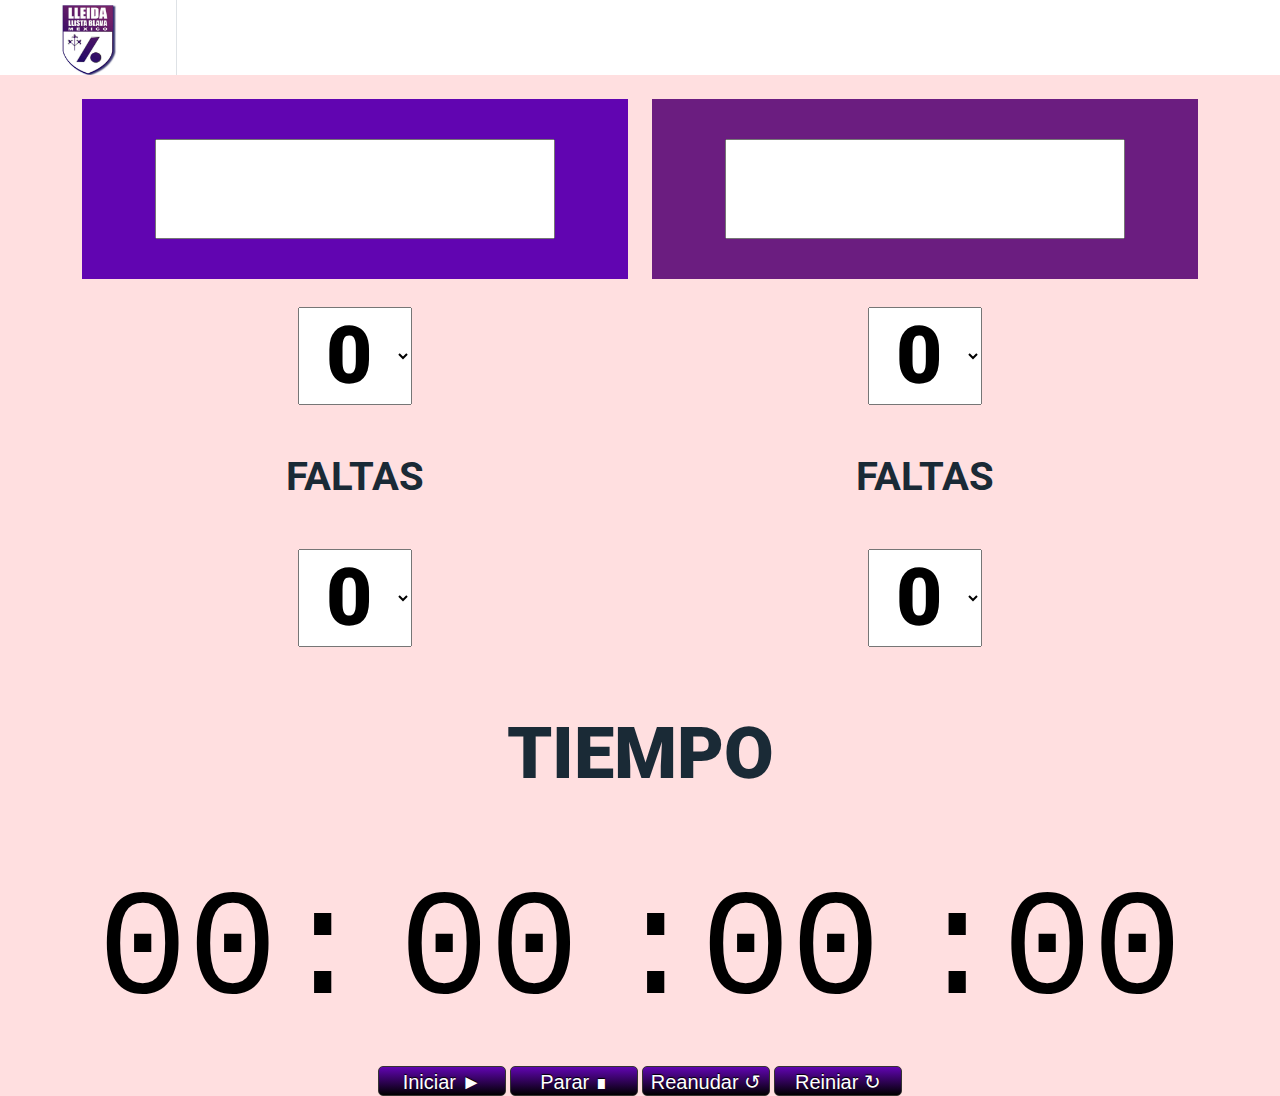
==== marcador.html @ c2a43533 "Add files via upload" ====
<!DOCTYPE html>
<head>
	<meta charset="utf-8">
	<title>Marcador</title>
	<meta content="width=device-width, initial-scale=1.0" name="viewport">
	<meta content="" name="keywords">
	<meta content="" name="description">

	<!-- Favicon -->
	<link href="img/favicon.ico" rel="icon">

	<!-- Google Web Fonts -->
	<link rel="preconnect" href="https://fonts.googleapis.com">
	<link rel="preconnect" href="https://fonts.gstatic.com" crossorigin>
	<link
		href="https://fonts.googleapis.com/css2?family=Open+Sans:wght@400;500&family=Roboto:wght@500;700;900&display=swap"
		rel="stylesheet">

	<!-- Icon Font Stylesheet -->
	<link href="https://cdnjs.cloudflare.com/ajax/libs/font-awesome/5.10.0/css/all.min.css" rel="stylesheet">
	<link href="https://cdn.jsdelivr.net/npm/bootstrap-icons@1.4.1/font/bootstrap-icons.css" rel="stylesheet">

	<!-- Libraries Stylesheet -->
	<link href="lib/animate/animate.min.css" rel="stylesheet">
	<link href="lib/owlcarousel/assets/owl.carousel.min.css" rel="stylesheet">
	<link href="lib/lightbox/css/lightbox.min.css" rel="stylesheet">

	<!-- Customized Bootstrap Stylesheet -->
	<link href="css/bootstrap.min.css" rel="stylesheet">

	<!-- Template Stylesheet -->
	<link href="css/style.css" rel="stylesheet">
	<script src="js/main.js"></script>



	<style type="text/css">
		* {
			margin: auto;
			padding: 0;
		}

        <!--
.inputcentrado {
   text-align: center
   }
-->

		h1 {
			padding: 0.5em;
			text-align: center;
		}

		#cronometro {
			padding: 10px;
			border: 3px blue double;
			width: 200px;
			text-align: center
		}

		#reloj {
			padding: 5px 10px;
			width: 170px;
			border: 1px solid black;
			font: bold 1.5em digital, europa, arial;
			text-align: center;
			margin: 4px
		}

		#cronometro [type=button] {
			margin: 4px;
			font: normal 9pt arial
		}
	</style>
	<script type="text/javascript">
		window.onload = function () {
			var centesimas = 0;
var segundos = 0;
var minutos = 0;
var horas = 0;
function inicio () {
	control = setInterval(cronometro,10);
	document.getElementById("inicio").disabled = true;
	document.getElementById("parar").disabled = false;
	document.getElementById("continuar").disabled = true;
	document.getElementById("reinicio").disabled = false;
}
function parar () {
	clearInterval(control);
	document.getElementById("parar").disabled = true;
	document.getElementById("continuar").disabled = false;
}
function reinicio () {
	clearInterval(control);
	centesimas = 0;
	segundos = 0;
	minutos = 0;
	horas = 0;
	Centesimas.innerHTML = ":00";
	Segundos.innerHTML = ":00";
	Minutos.innerHTML = ":00";
	Horas.innerHTML = "00";
	document.getElementById("inicio").disabled = false;
	document.getElementById("parar").disabled = true;
	document.getElementById("continuar").disabled = true;
	document.getElementById("reinicio").disabled = true;
}
function cronometro () {
	if (centesimas < 99) {
		centesimas++;
		if (centesimas < 10) { centesimas = "0"+centesimas }
		Centesimas.innerHTML = ":"+centesimas;
	}
	if (centesimas == 99) {
		centesimas = -1;
	}
	if (centesimas == 0) {
		segundos ++;
		if (segundos < 10) { segundos = "0"+segundos }
		Segundos.innerHTML = ":"+segundos;
	}
	if (segundos == 59) {
		segundos = -1;
	}
	if ( (centesimas == 0)&&(segundos == 0) ) {
		minutos++;
		if (minutos < 10) { minutos = "0"+minutos }
		Minutos.innerHTML = ":"+minutos;
	}
	if (minutos == 59) {
		minutos = -1;
	}
	if ( (centesimas == 0)&&(segundos == 0)&&(minutos == 0) ) {
		horas ++;
		if (horas < 10) { horas = "0"+horas }
		Horas.innerHTML = horas;
	}
}
        }
	</script>

</head>

<!-- Page Header Start -->

<!-- Navbar Start -->
<nav class="navbar navbar-expand-lg bg-white navbar-light sticky-top p-0">
	<a href="index.html" class="navbar-brand d-flex align-items-center border-end px-4 px-lg-5">
		<div class="hero-logo">
            <img src="img/logo.png" alt="Logo Lleida" width="80" height="70">
        </div>
	</a>
	<button type="button" class="navbar-toggler me-4" data-bs-toggle="collapse" data-bs-target="#navbarCollapse">
		<span class="navbar-toggler-icon"></span>
	</button>
	<div class="collapse navbar-collapse" id="navbarCollapse">
		<div class="navbar-nav ms-auto p-4 p-lg-0">
			
			
			
			
		</div>
		
	</div>
</nav>
<!-- Page Header End -->

<body>
<br>
	<div class="container">
			<div class="row">
				<div class="col">
					<div class="">
						<div>
						<a >
							<h1 class="display-1 text-center  text-white" style="background-color: rgb(97, 5, 177)">
                                <input type="text" id="fname" name="fname size=40" class="inputcentrado" style="width:400px">
                            </h1></imp></a>
							<h1><select class="text-center display-1" id="exampleFormControlSelect1">
									<option>0</option>
									<option>1</option>
									<option>2</option>
									<option>3</option>
									<option>4</option>
									<option>5</option>
									<option>6</option>
									<option>7</option>
									<option>8</option>
									<option>9</option>
									<option>10</option>
									<option>11</option>
									<option>12</option>
									<option>13</option>
									<option>14</option>
									<option>15</option>
									<option>16</option>
									<option>17</option>
									<option>18</option>
									<option>19</option>
									<option>20</option>
									<option>21</option>
									<option>22</option>
									<option>23</option>
									<option>24</option>
									<option>25</option>
									<option>26</option>
									<option>27</option>
									<option>28</option>
									<option>29</option>
									<option>30</option>
								</select></h1>
							<h1>
								<p class="card-text text-center">FALTAS</p>
							</h1>
							<h1><select class="text-center display-1" id="exampleFormControlSelect1">
									<option>0</option>
									<option>1</option>
									<option>2</option>
									<option>3</option>
									<option>4</option>
									<option>5</option>
									<option>6</option>
									<option>7</option>
									<option>8</option>
									<option>9</option>
									<option>10</option>
									<option>11</option>
									<option>12</option>
									<option>13</option>
									<option>14</option>
									<option>15</option>
									<option>16</option>
									<option>17</option>
									<option>18</option>
									<option>19</option>
									<option>20</option>
									<option>21</option>
									<option>22</option>
									<option>23</option>
									<option>24</option>
									<option>25</option>
									<option>26</option>
									<option>27</option>
									<option>28</option>
									<option>29</option>
									<option>30</option>
								</select></h1>
						</div>
					</div>
				</div>
		
		
		<div class="col order-12">
					<div class="">
						
						
						
						<div>
							<a >
                                <h1 class="display-1 text-center text-white" style="background-color: #6b1d80">
                                    <input type="text color" id="fname" name="fname size=40" class="inputcentrado" style="width:400px">
                                </h1></imp></a>
							<h1><select class="text-center display-1" id="exampleFormControlSelect1">
									<option>0</option>
									<option>1</option>
									<option>2</option>
									<option>3</option>
									<option>4</option>
									<option>5</option>
									<option>6</option>
									<option>7</option>
									<option>8</option>
									<option>9</option>
									<option>10</option>
									<option>11</option>
									<option>12</option>
									<option>13</option>
									<option>14</option>
									<option>15</option>
									<option>16</option>
									<option>17</option>
									<option>18</option>
									<option>19</option>
									<option>20</option>
									<option>21</option>
									<option>22</option>
									<option>23</option>
									<option>24</option>
									<option>25</option>
									<option>26</option>
									<option>27</option>
									<option>28</option>
									<option>29</option>
									<option>30</option>
								</select></h1>
							<h1>
								<p class="card-text text-center">FALTAS</p>
								</h1>
								<h1><select class="text-center display-1" id="exampleFormControlSelect1">
										<option>0</option>
										<option>1</option>
										<option>2</option>
										<option>3</option>
										<option>4</option>
										<option>5</option>
										<option>6</option>
										<option>7</option>
										<option>8</option>
										<option>9</option>
										<option>10</option>
										<option>11</option>
										<option>12</option>
										<option>13</option>
										<option>14</option>
										<option>15</option>
										<option>16</option>
										<option>17</option>
										<option>18</option>
										<option>19</option>
										<option>20</option>
										<option>21</option>
										<option>22</option>
										<option>23</option>
										<option>24</option>
										<option>25</option>
										<option>26</option>
										<option>27</option>
										<option>28</option>
										<option>29</option>
										<option>30</option>
									</select></h1>
						</div>
					</div>
				</div>

			</div>
		</div>
		

		<div class="container">
			
				<h1 class=" display-2">TIEMPO</h1>
			
			<div class="d-flex align-self-end">
        <div class="reloj" id="Horas">00:</div>
		<div class="reloj" id="Minutos">00</div>
		<div class="reloj" id="Segundos">:00</div>
		<div class="reloj" id="Centesimas">:00</div>
				</div>
        </div>
	<div clas="container">
      
        </h1>
        <div style="text-align: center; ">
            <input type="button" class="boton " id="inicio" value="Iniciar &#9658;" onclick="inicio();">
            <input type="button" class="boton " id="parar" value="Parar &#8718;" onclick="parar();" disabled>
            <input type="button" class="boton " id="continuar" value="Reanudar &#8634;" onclick="inicio();" disabled>
            <input type="button" class="boton " id="reinicio" value="Reiniar &#8635;" onclick="reinicio();" disabled>
        </div>
	</div>
  
	</div>
</section>
		</div>
		</body>
	</html>
---- css/style.css ----
/********** Template CSS **********/



:root {
    --primary: #32C36C;
    --light: #F6F7F8;
    --dark: #1A2A36;
}

.fw-medium {
    font-weight: 500 !important;
}

.fw-bold {
    font-weight: 700 !important;
}

.fw-black {
    font-weight: 900 !important;
}

.back-to-top {
    position: fixed;
    display: none;
    right: 45px;
    bottom: 45px;
    z-index: 99;
}


/*** Spinner ***/
#spinner {
    opacity: 0;
    visibility: hidden;
    transition: opacity .5s ease-out, visibility 0s linear .5s;
    z-index: 99999;
}

#spinner.show {
    transition: opacity .5s ease-out, visibility 0s linear 0s;
    visibility: visible;
    opacity: 1;
}


/*** Button ***/
.btn {
    font-weight: 500;
    transition: .5s;
}

.btn.btn-primary,
.btn.btn-outline-primary:hover {
    color: #FFFFFF;
}

.btn-square {
    width: 38px;
    height: 38px;
}

.btn-sm-square {
    width: 32px;
    height: 32px;
}

.btn-lg-square {
    width: 48px;
    height: 48px;
}

.btn-square,
.btn-sm-square,
.btn-lg-square {
    padding: 0;
    display: flex;
    align-items: center;
    justify-content: center;
    font-weight: normal;
}

/*** Navbar ***/
.navbar.sticky-top {
    top: -100px;
    transition: .5s;
}

.navbar .navbar-brand,
.navbar a.btn {
    height: 75px;
}

.navbar .navbar-nav .nav-link {
    margin-right: 30px;
    padding: 25px 0;
    color: var(--dark);
    font-size: 15px;
    font-weight: 500;
    text-transform: uppercase;
    outline: none;
}

.navbar .navbar-nav .nav-link:hover,
.navbar .navbar-nav .nav-link.active {
    color: var(--primary);
}

.navbar .dropdown-toggle::after {
    border: none;
    content: "\f107";
    font-family: "Font Awesome 5 Free";
    font-weight: 900;
    vertical-align: middle;
    margin-left: 8px;
}

@media (max-width: 991.98px) {
    .navbar .navbar-nav .nav-link  {
        margin-right: 0;
        padding: 10px 0;
    }

    .navbar .navbar-nav {
        border-top: 1px solid #EEEEEE;
    }
}

@media (min-width: 992px) {
    .navbar .nav-item .dropdown-menu {
        display: block;
        border: none;
        margin-top: 0;
        top: 150%;
        opacity: 0;
        visibility: hidden;
        transition: .5s;
    }

    .navbar .nav-item:hover .dropdown-menu {
        top: 100%;
        visibility: visible;
        transition: .5s;
        opacity: 1;
    }
}


/*** Header ***/
.owl-carousel-inner {
    position: absolute;
    width: 100%;
    height: 100%;
    top: 0;
    left: 0;
    display: flex;
    align-items: center;
    background: rgba(0, 0, 0, .1);
}

@media (max-width: 768px) {
    .header-carousel .owl-carousel-item {
        position: relative;
        min-height: 500px;
    }

    .header-carousel .owl-carousel-item img {
        position: absolute;
        width: 100%;
        height: 100%;
        object-fit: cover;
    }

    .header-carousel .owl-carousel-item p {
        font-size: 16px !important;
    }
}

.header-carousel .owl-dots {
    position: absolute;
    width: 60px;
    height: 100%;
    top: 0;
    right: 30px;
    display: flex;
    flex-direction: column;
    align-items: center;
    justify-content: center;
}

.header-carousel .owl-dots .owl-dot {
    position: relative;
    width: 45px;
    height: 45px;
    margin: 5px 0;
    background: #FFFFFF;
    box-shadow: 0 0 30px rgba(255, 255, 255, .9);
    border-radius: 45px;
    transition: .5s;
}

.header-carousel .owl-dots .owl-dot.active {
    width: 60px;
    height: 60px;
}

.header-carousel .owl-dots .owl-dot img {
    position: absolute;
    width: 100%;
    height: 100%;
    object-fit: cover;
    padding: 2px;
    border-radius: 45px;
    transition: .5s;
}

.page-header {
    background: linear-gradient(rgba(0, 0, 0, .1), rgba(0, 0, 0, .1)), url(../img/header.jpg) center center no-repeat;
    background-size: cover;
}

.breadcrumb-item + .breadcrumb-item::before {
    color: var(--light);
}


/*** About ***/
@media (min-width: 992px) {
    .container.about {
        max-width: 100% !important;
    }

    .about-text  {
        padding-right: calc(((100% - 960px) / 2) + .75rem);
    }
}

@media (min-width: 1200px) {
    .about-text  {
        padding-right: calc(((100% - 1140px) / 2) + .75rem);
    }
}

@media (min-width: 1400px) {
    .about-text  {
        padding-right: calc(((100% - 1320px) / 2) + .75rem);
    }
}


/*** Service ***/
.service-item {
    box-shadow: 0 0 45px rgba(0, 0, 0, .08);
}

.service-icon {
    position: relative;
    margin: -50px 0 25px 0;
    width: 100px;
    height: 100px;
    display: flex;
    align-items: center;
    justify-content: center;
    color: var(--primary);
    background: #FFFFFF;
    border-radius: 100px;
    box-shadow: 0 0 45px rgba(0, 0, 0, .08);
    transition: .5s;
}

.service-item:hover .service-icon {
    color: #FFFFFF;
    background: var(--primary);
}


/*** Feature ***/
@media (min-width: 992px) {
    .container.feature {
        max-width: 100% !important;
    }

    .feature-text  {
        padding-left: calc(((100% - 960px) / 2) + .75rem);
    }
}

@media (min-width: 1200px) {
    .feature-text  {
        padding-left: calc(((100% - 1140px) / 2) + .75rem);
    }
}

@media (min-width: 1400px) {
    .feature-text  {
        padding-left: calc(((100% - 1320px) / 2) + .75rem);
    }
}


/*** Project Portfolio ***/
#portfolio-flters li {
    display: inline-block;
    font-weight: 500;
    color: var(--dark);
    cursor: pointer;
    transition: .5s;
    border-bottom: 2px solid transparent;
}

#portfolio-flters li:hover,
#portfolio-flters li.active {
    color: var(--primary);
    border-color: var(--primary);
}

.portfolio-img {
    position: relative;
}

.portfolio-img::before,
.portfolio-img::after {
    position: absolute;
    content: "";
    width: 0;
    height: 100%;
    top: 0;
    background: var(--dark);
    transition: .5s;
}

.portfolio-img::before {
    left: 50%;
}

.portfolio-img::after {
    right: 50%;
}

.portfolio-item:hover .portfolio-img::before {
    width: 51%;
    left: 0;
}

.portfolio-item:hover .portfolio-img::after {
    width: 51%;
    right: 0;
}

.portfolio-btn {
    position: absolute;
    top: 0;
    left: 0;
    width: 100%;
    height: 100%;
    display: flex;
    align-items: center;
    justify-content: center;
    opacity: 0;
    z-index: 1;
    transition: .5s;
}

.portfolio-item:hover .portfolio-btn {
    opacity: 1;
    transition-delay: .3s;
}


/*** Quote ***/
@media (min-width: 992px) {
    .container.quote {
        max-width: 100% !important;
    }

    .quote-text  {
        padding-right: calc(((100% - 960px) / 2) + .75rem);
    }
}

@media (min-width: 1200px) {
    .quote-text  {
        padding-right: calc(((100% - 1140px) / 2) + .75rem);
    }
}

@media (min-width: 1400px) {
    .quote-text  {
        padding-right: calc(((100% - 1320px) / 2) + .75rem);
    }
}


/*** Team ***/
.team-item {
    box-shadow: 0 0 45px rgba(0, 0, 0, .08);
}

.team-item img {
    border-radius: 8px 60px 0 0;
}

.team-item .team-social {
    display: flex;
    flex-direction: column;
    align-items: center;
    justify-content: flex-end;
    background: #FFFFFF;
    transition: .5s;
}


/*** Testimonial ***/
.testimonial-carousel::before {
    position: absolute;
    content: "";
    top: 0;
    left: 0;
    height: 100%;
    width: 0;
    background: linear-gradient(to right, rgba(255, 255, 255, 1) 0%, rgba(255, 255, 255, 0) 100%);
    z-index: 1;
}

.testimonial-carousel::after {
    position: absolute;
    content: "";
    top: 0;
    right: 0;
    height: 100%;
    width: 0;
    background: linear-gradient(to left, rgba(255, 255, 255, 1) 0%, rgba(255, 255, 255, 0) 100%);
    z-index: 1;
}

@media (min-width: 768px) {
    .testimonial-carousel::before,
    .testimonial-carousel::after {
        width: 200px;
    }
}

@media (min-width: 992px) {
    .testimonial-carousel::before,
    .testimonial-carousel::after {
        width: 300px;
    }
}

.testimonial-carousel .owl-nav {
    position: absolute;
    width: 350px;
    top: 20px;
    left: 50%;
    transform: translateX(-50%);
    display: flex;
    justify-content: space-between;
    opacity: 0;
    transition: .5s;
    z-index: 1;
}

.testimonial-carousel:hover .owl-nav {
    width: 300px;
    opacity: 1;
}

.testimonial-carousel .owl-nav .owl-prev,
.testimonial-carousel .owl-nav .owl-next {
    position: relative;
    color: var(--primary);
    font-size: 45px;
    transition: .5s;
}

.testimonial-carousel .owl-nav .owl-prev:hover,
.testimonial-carousel .owl-nav .owl-next:hover {
    color: var(--dark);
}

.testimonial-carousel .testimonial-img img {
    width: 100px;
    height: 100px;
}

.testimonial-carousel .testimonial-img .btn-square {
    position: absolute;
    bottom: -19px;
    left: 50%;
    transform: translateX(-50%);
}

.testimonial-carousel .owl-item .testimonial-text {
    margin-bottom: 30px;
    box-shadow: 0 0 45px rgba(0, 0, 0, .08);
    transform: scale(.8);
    transition: .5s;
}

.testimonial-carousel .owl-item.center .testimonial-text {
    transform: scale(1);
}


/*** Contact ***/
@media (min-width: 992px) {
    .container.contact {
        max-width: 100% !important;
    }

    .contact-text  {
        padding-left: calc(((100% - 960px) / 2) + .75rem);
    }
}

@media (min-width: 1200px) {
    .contact-text  {
        padding-left: calc(((100% - 1140px) / 2) + .75rem);
    }
}

@media (min-width: 1400px) {
    .contact-text  {
        padding-left: calc(((100% - 1320px) / 2) + .75rem);
    }
}


/*** Footer ***/
.footer .btn.btn-social {
    margin-right: 5px;
    color: #9B9B9B;
    border: 1px solid #9B9B9B;
    border-radius: 38px;
    transition: .3s;
}

.footer .btn.btn-social:hover {
    color: var(--primary);
    border-color: var(--light);
}

.footer .btn.btn-link {
    display: block;
    margin-bottom: 5px;
    padding: 0;
    text-align: left;
    color: #9B9B9B;
    font-weight: normal;
    text-transform: capitalize;
    transition: .3s;
}

.footer .btn.btn-link::before {
    position: relative;
    content: "\f105";
    font-family: "Font Awesome 5 Free";
    font-weight: 900;
    margin-right: 10px;
}

.footer .btn.btn-link:hover {
    color: #FFFFFF;
    letter-spacing: 1px;
    box-shadow: none;
}

.footer .copyright {
    padding: 25px 0;
    border-top: 1px solid rgba(256, 256, 256, .1);
}

.footer .copyright a {
    color: var(--light);
}

.footer .copyright a:hover {
    color: var(--primary);
}

*{
	margin: 0;
	padding: 0;
}
#contenedor{
	margin: 10px auto;
	width: 540px;
	height: 115px;
}
.reloj{
	float: left;
	font-weight: 100;
	font-size: 150px;
	font-family: Courier,sans-serif;
	color: rgb(0, 0, 0);
}
.boton{
	outline: none;
	border: 1px solid #363431;
	color: white;
	width: 128px;
	height: 30px;
	text-shadow: 0px -1px 1px black;
	font-size: 20px;
	border-radius: 5px;
	font-family: Helvetica;
	cursor: pointer;
	background-image: linear-gradient(rgb(97, 5, 177),rgb(0, 0, 0));
}  
.boton:active{
	background-image: linear-gradient(#2c6f05,#3aad02);
}
.boton:hover{
	box-shadow: 0px 0px 14px #3aad02;
}

body{
		background-color:rgb(255, 223, 224)
	}
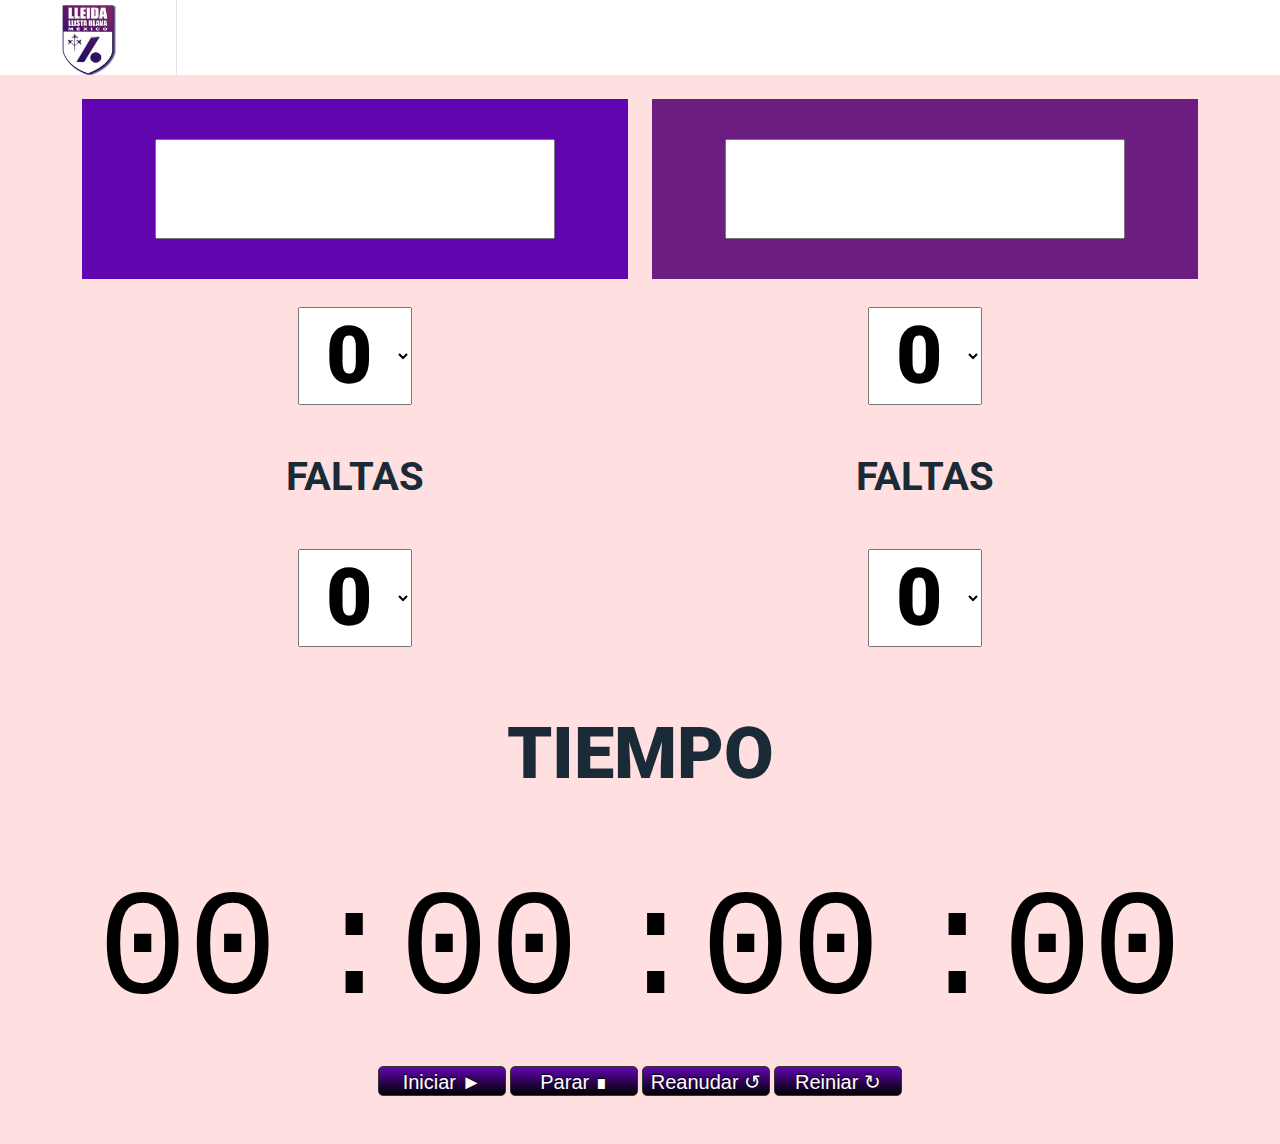
==== commit eefc90de: "Add files via upload" ====
--- a/marcador.html
+++ b/marcador.html
@@ -79,7 +79,7 @@
 var minutos = 0;
 var horas = 0;
 function inicio () {
-	control = setInterval(cronometro,10);
+	control = setInterval(cronometro,-1);
 	document.getElementById("inicio").disabled = true;
 	document.getElementById("parar").disabled = false;
 	document.getElementById("continuar").disabled = true;
@@ -342,8 +342,8 @@
 				<h1 class=" display-2">TIEMPO</h1>
 			
 			<div class="d-flex align-self-end">
-        <div class="reloj" id="Horas">00:</div>
-		<div class="reloj" id="Minutos">00</div>
+        <div class="reloj"  id="Horas">00</div>
+		<div class="reloj" id="Minutos">:00</div>
 		<div class="reloj" id="Segundos">:00</div>
 		<div class="reloj" id="Centesimas">:00</div>
 				</div>
@@ -356,7 +356,7 @@
             <input type="button" class="boton " id="parar" value="Parar &#8718;" onclick="parar();" disabled>
             <input type="button" class="boton " id="continuar" value="Reanudar &#8634;" onclick="inicio();" disabled>
             <input type="button" class="boton " id="reinicio" value="Reiniar &#8635;" onclick="reinicio();" disabled>
-        </div>
+        </div> <br><br>
 	</div>
   
 	</div>
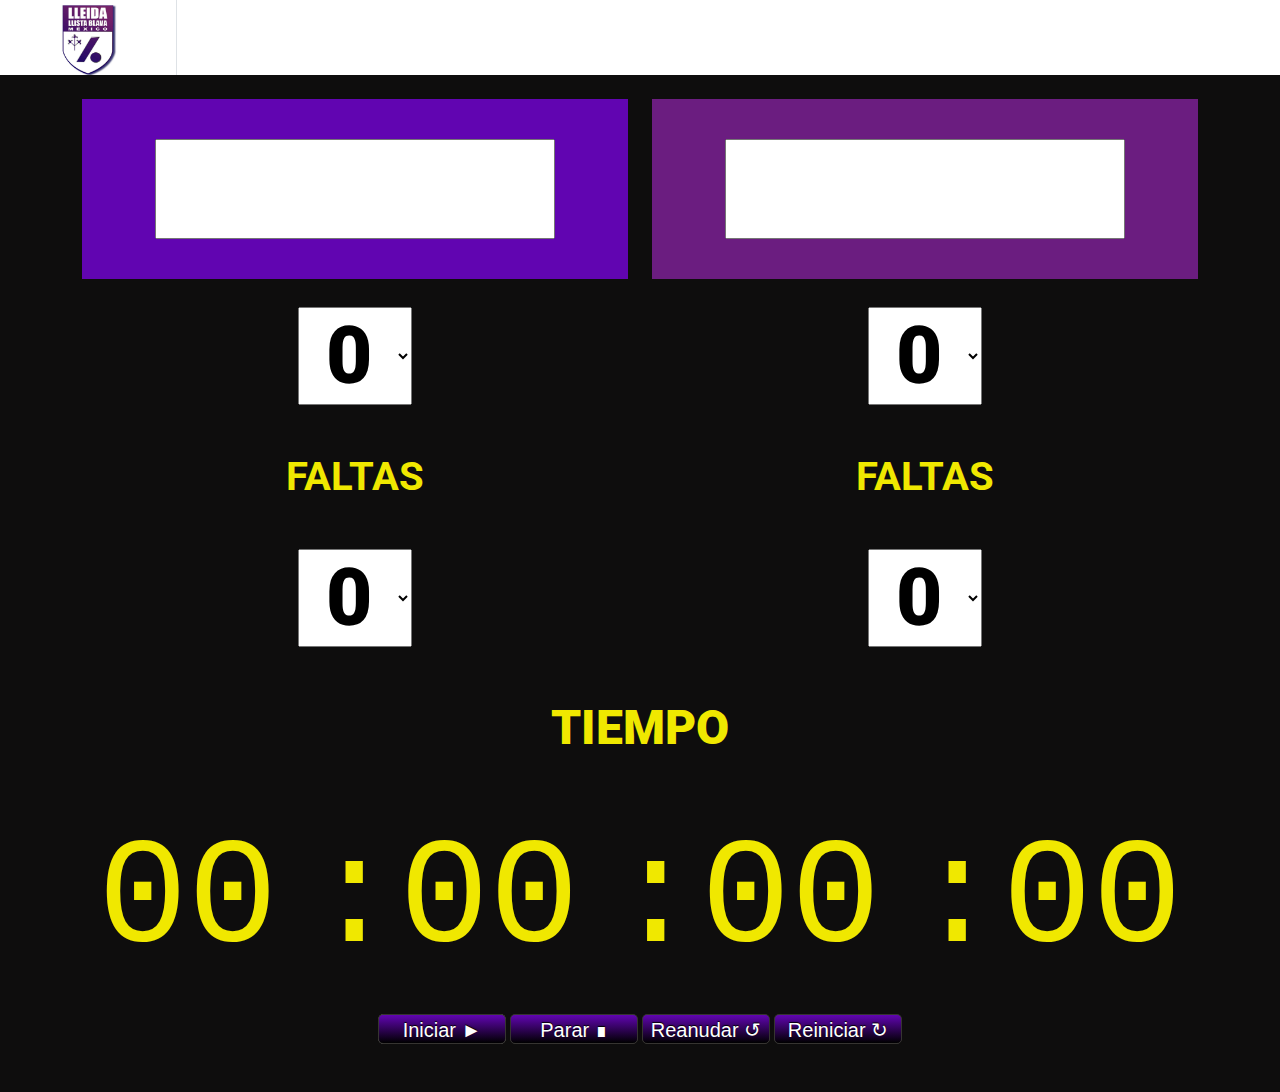
==== commit a74b545c: "Add files via upload" ====
--- a/marcador.html
+++ b/marcador.html
@@ -60,11 +60,11 @@
 
 		#reloj {
 			padding: 5px 10px;
-			width: 170px;
+			width: 270px;
 			border: 1px solid black;
 			font: bold 1.5em digital, europa, arial;
 			text-align: center;
-			margin: 4px
+			margin: 9px
 		}
 
 		#cronometro [type=button] {
@@ -176,7 +176,7 @@
 							<h1 class="display-1 text-center  text-white" style="background-color: rgb(97, 5, 177)">
                                 <input type="text" id="fname" name="fname size=40" class="inputcentrado" style="width:400px">
                             </h1></imp></a>
-							<h1><select class="text-center display-1" id="exampleFormControlSelect1">
+							<h1><select  class="text-center display-1" id="exampleFormControlSelect1">
 									<option>0</option>
 									<option>1</option>
 									<option>2</option>
@@ -210,9 +210,9 @@
 									<option>30</option>
 								</select></h1>
 							<h1>
-								<p class="card-text text-center">FALTAS</p>
+								<p class="card-text text-center" style="color:#f0e800">FALTAS</p>
 							</h1>
-							<h1><select class="text-center display-1" id="exampleFormControlSelect1">
+							<h1><select  class="text-center display-1" id="exampleFormControlSelect1">
 									<option>0</option>
 									<option>1</option>
 									<option>2</option>
@@ -260,7 +260,7 @@
                                 <h1 class="display-1 text-center text-white" style="background-color: #6b1d80">
                                     <input type="text color" id="fname" name="fname size=40" class="inputcentrado" style="width:400px">
                                 </h1></imp></a>
-							<h1><select class="text-center display-1" id="exampleFormControlSelect1">
+							<h1><select  class="text-center display-1" id="exampleFormControlSelect1">
 									<option>0</option>
 									<option>1</option>
 									<option>2</option>
@@ -294,9 +294,9 @@
 									<option>30</option>
 								</select></h1>
 							<h1>
-								<p class="card-text text-center">FALTAS</p>
+								<p class="card-text text-center" style="color:#f0e800">FALTAS</p>
 								</h1>
-								<h1><select class="text-center display-1" id="exampleFormControlSelect1">
+								<h1><select  class="text-center display-1" id="exampleFormControlSelect1">
 										<option>0</option>
 										<option>1</option>
 										<option>2</option>
@@ -338,14 +338,12 @@
 		
 
 		<div class="container">
-			
-				<h1 class=" display-2">TIEMPO</h1>
-			
-			<div class="d-flex align-self-end">
-        <div class="reloj"  id="Horas">00</div>
-		<div class="reloj" id="Minutos">:00</div>
-		<div class="reloj" id="Segundos">:00</div>
-		<div class="reloj" id="Centesimas">:00</div>
+				<h1 class=" display-5" style="color:#f0e800">TIEMPO</h1>
+				<div class="d-flex align-self-end">
+        <div class="reloj" style="color:#f0e800" id="Horas">00</div>
+		<div class="reloj" style="color:#f0e800" id="Minutos">:00</div>
+		<div class="reloj" style="color:#f0e800" id="Segundos">:00</div>
+		<div class="reloj" style="color:#f0e800" id="Centesimas">:00</div>
 				</div>
         </div>
 	<div clas="container">
@@ -355,7 +353,7 @@
             <input type="button" class="boton " id="inicio" value="Iniciar &#9658;" onclick="inicio();">
             <input type="button" class="boton " id="parar" value="Parar &#8718;" onclick="parar();" disabled>
             <input type="button" class="boton " id="continuar" value="Reanudar &#8634;" onclick="inicio();" disabled>
-            <input type="button" class="boton " id="reinicio" value="Reiniar &#8635;" onclick="reinicio();" disabled>
+            <input type="button" class="boton " id="reinicio" value="Reiniciar &#8635;" onclick="reinicio();" disabled>
         </div> <br><br>
 	</div>
   
--- a/css/style.css
+++ b/css/style.css
@@ -615,5 +615,5 @@
 }
 
 body{
-		background-color:rgb(255, 223, 224)
+		background-color:rgb(14, 13, 13)
 	}
